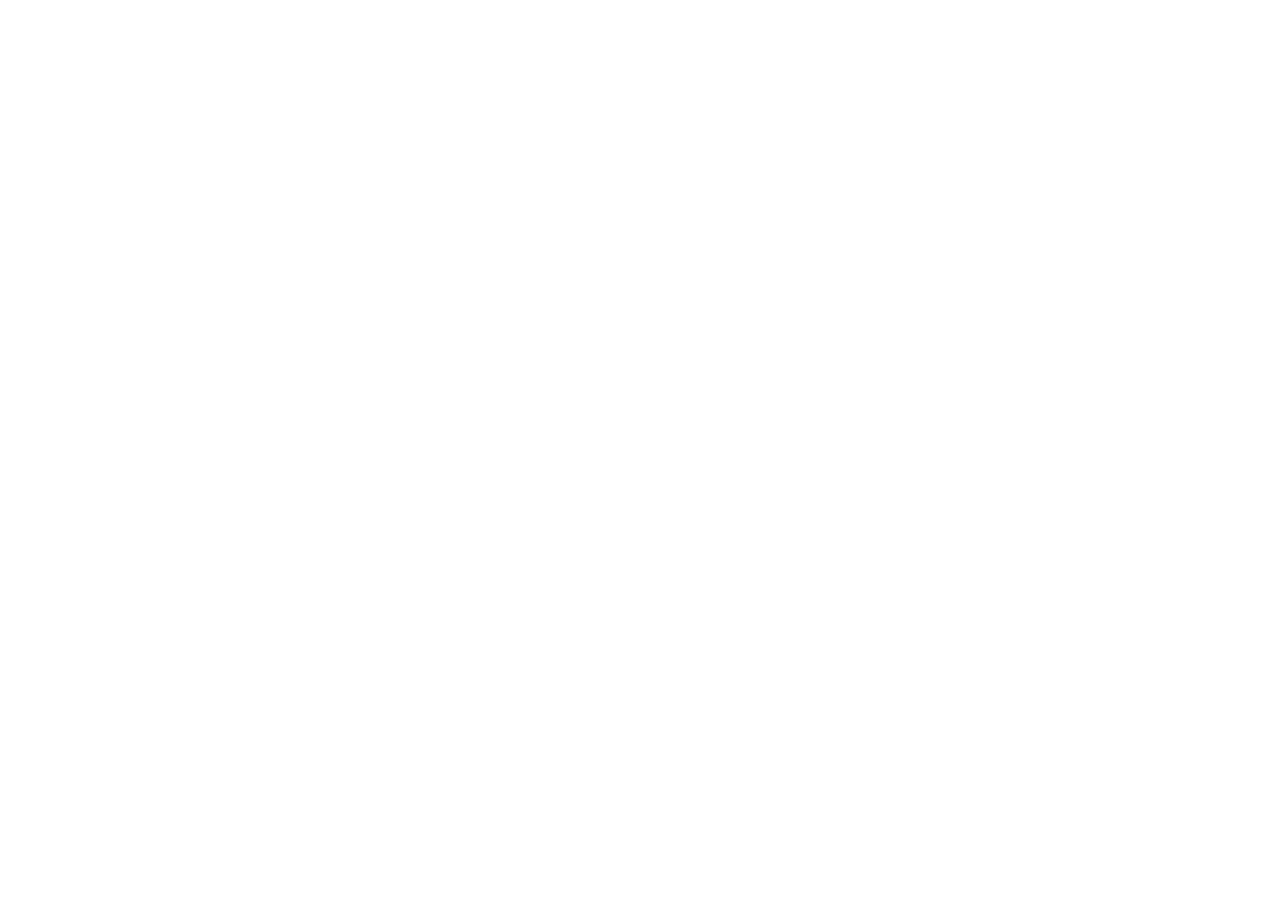
==== Game/code/index.html @ 07e78ff4 "Added files" ====
<!DOCTYPE html>
<html lang="en">
  <head>
    <meta charset="utf-8" />
    <meta name="viewport" content="width=device-width, initial-scale=1.0">

    <title>Sketch</title>

    <link rel="stylesheet" type="text/css" href="style.css">

    <script src="libraries/p5.min.js"></script>
    <script src="libraries/p5.sound.min.js"></script>
  </head>

  <body>
    <script src="Player.js"></script>
    <script src="Wall.js"></script>
    <script src="sketch.js"></script>
  </body>
</html>
---- Game/code/style.css ----
html, body {
  margin: 0;
  padding: 0;
}

canvas {
  display: block;
}
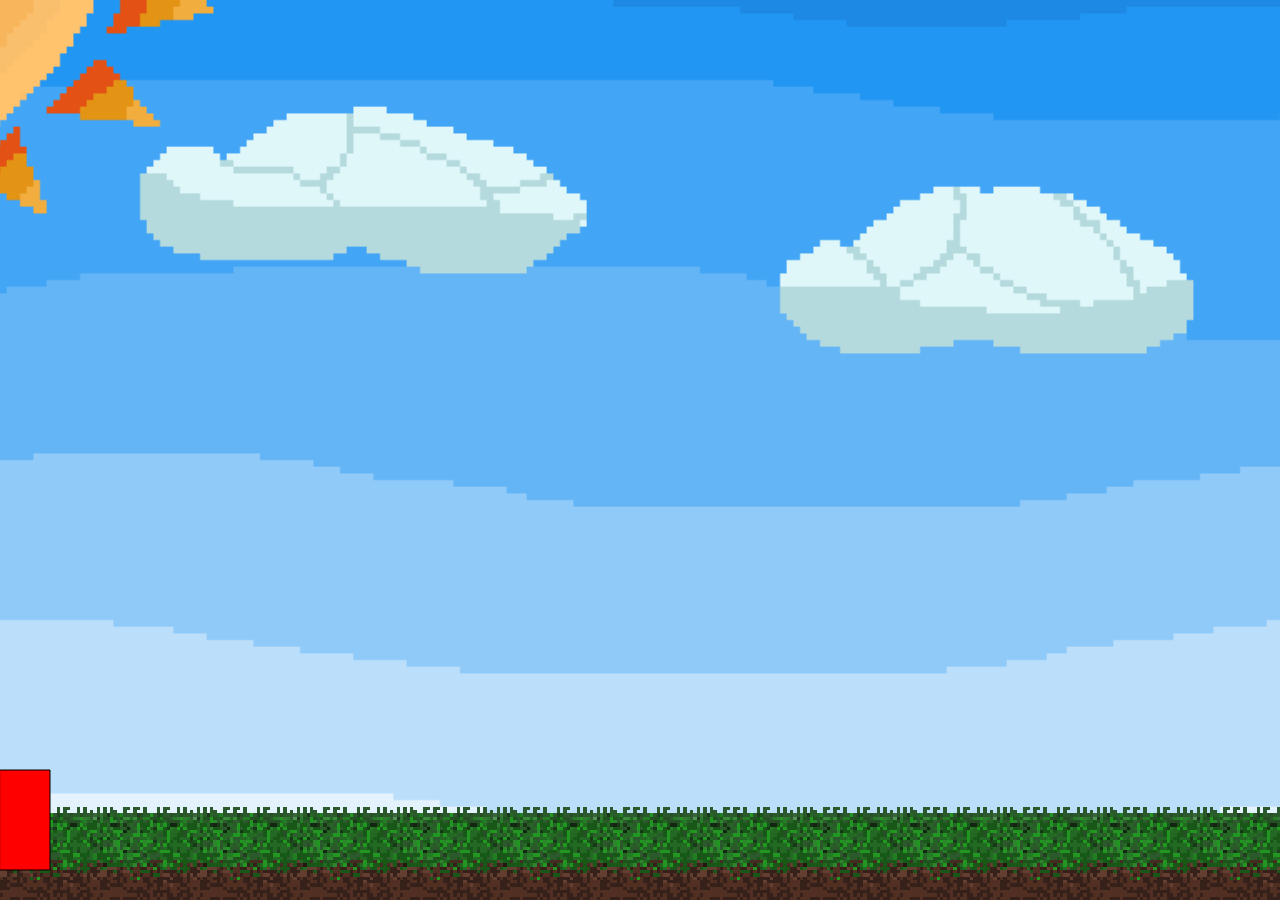
==== commit ca08ba59: "Co-authored-by: James Floyd <j@floyd.com>" ====
--- a/Game/code/index.html
+++ b/Game/code/index.html
@@ -7,14 +7,16 @@
     <title>Sketch</title>
 
     <link rel="stylesheet" type="text/css" href="style.css">
-
+ 
     <script src="libraries/p5.min.js"></script>
     <script src="libraries/p5.sound.min.js"></script>
+
   </head>
 
   <body>
     <script src="Player.js"></script>
     <script src="Wall.js"></script>
-    <script src="sketch.js"></script>
+    <script src="sketch.js"></script></img>
+
   </body>
 </html>
--- a/Game/code/style.css
+++ b/Game/code/style.css
@@ -4,5 +4,7 @@
 }
 
 canvas {
+
   display: block;
 }
+
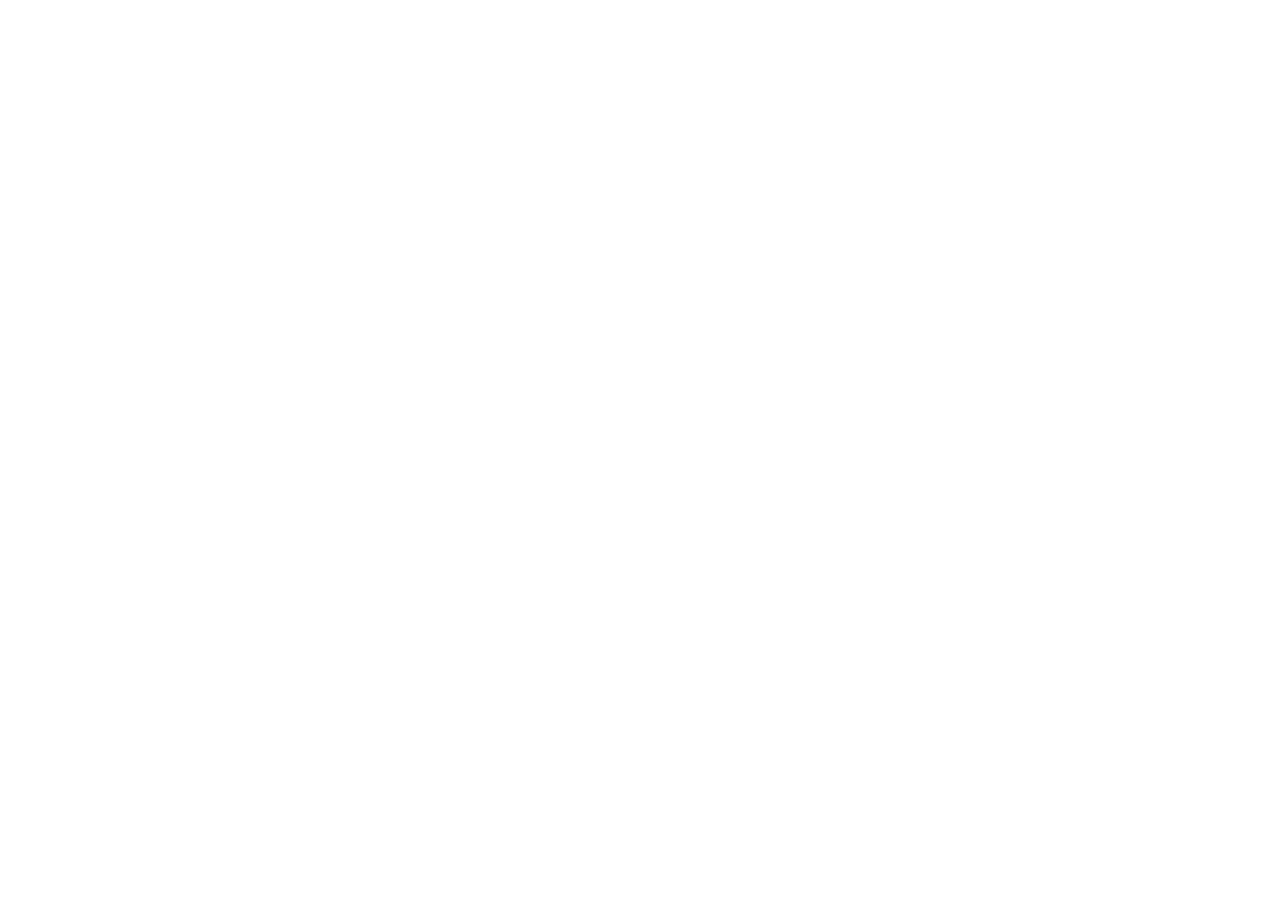
==== commit a72ef859: "" ====
--- a/Game/code/index.html
+++ b/Game/code/index.html
@@ -14,9 +14,8 @@
   </head>
 
   <body>
-    <script src="Player.js"></script>
-    <script src="Wall.js"></script>
-    <script src="sketch.js"></script></img>
+    <script src="Game//code//Player.js"></script>
+    <script src="Game//code//sketch.js"></script></img>
 
   </body>
 </html>
